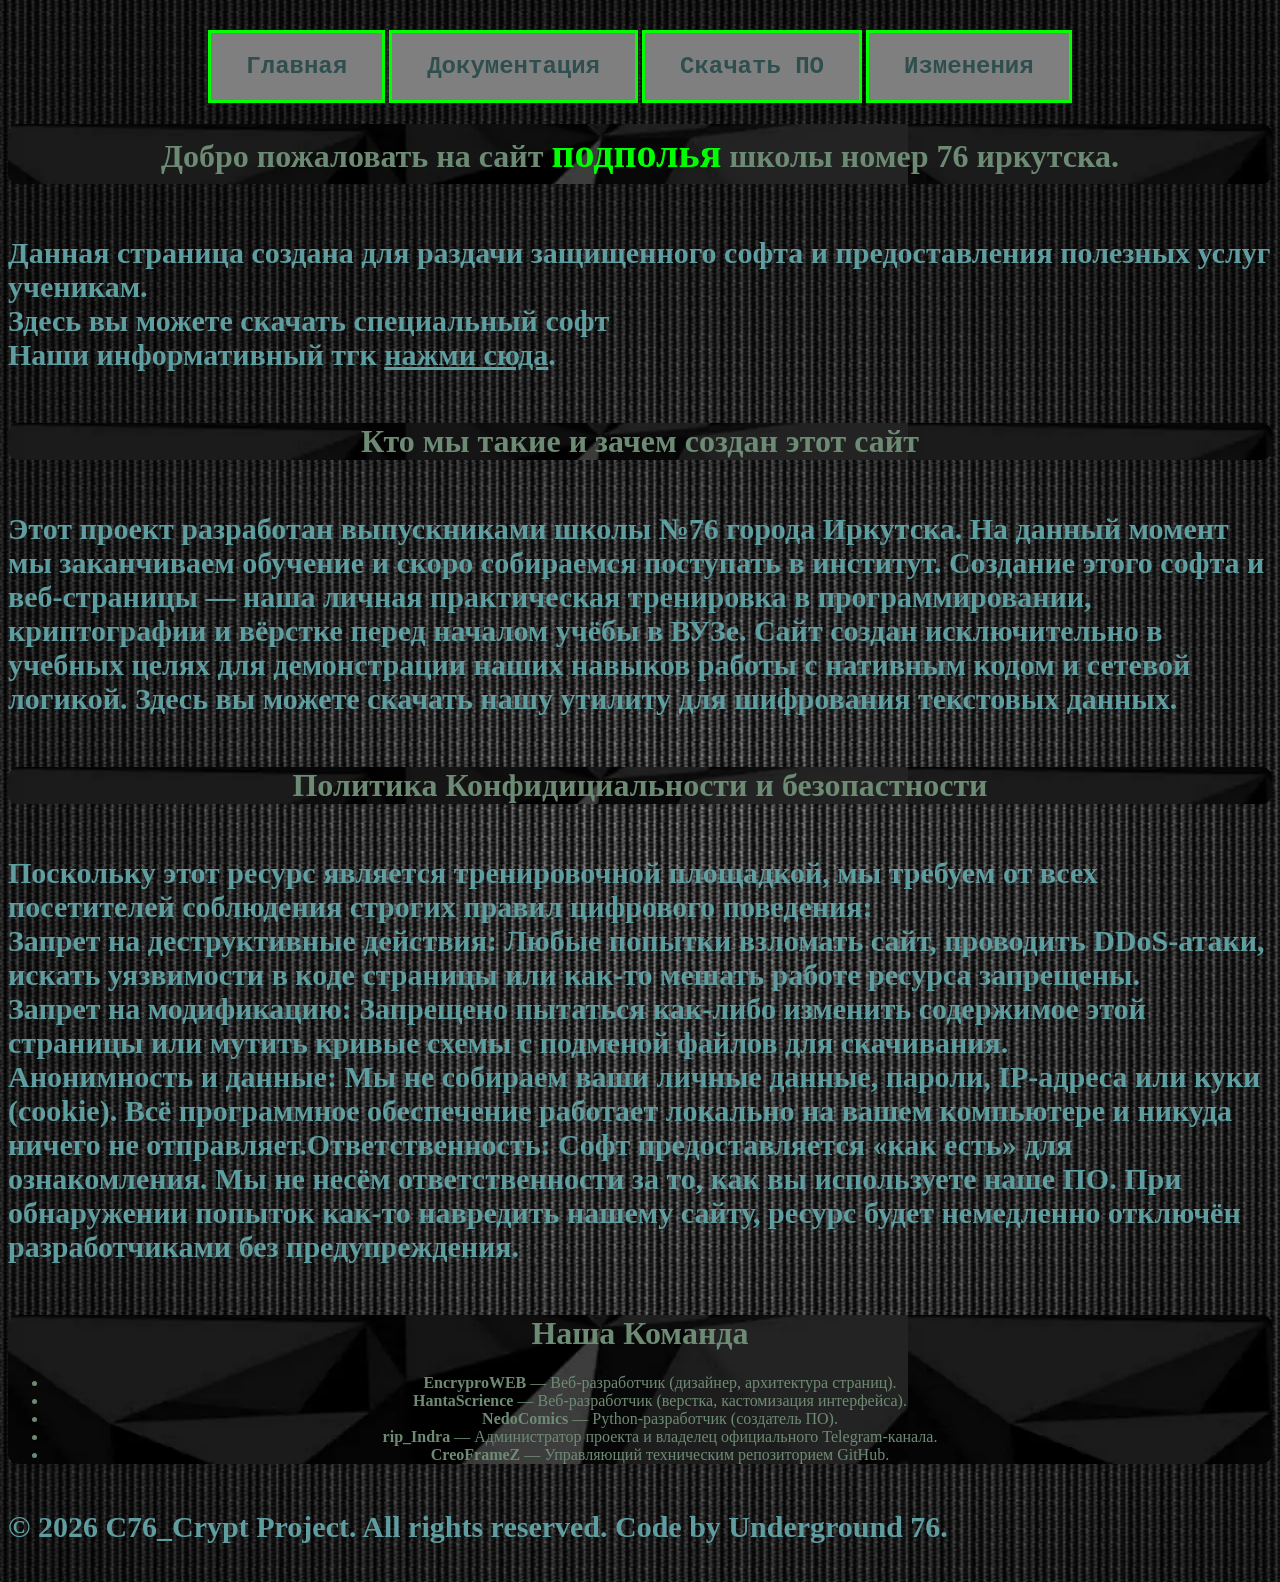
==== index.html @ c44fe072 "Update index.html" ====
<!DOCTYPE html>
<html lang="ru">
<head>
    <meta charset="utf-8">
    <link rel="stylesheet" href="style.css">
    <title>Welcome to Underground 76</title>
</head>
<body>
    <header>
        <nav class="cent">
            <a href="index.html"><h1>Главная</h1></a>
            <a href="DOCS.html"><h1>Документация</h1></a>
            <a href="software.html"><h1>Скачать ПО</h1></a>
            <a href="changelog.html"><h1>Изменения</h1></a>
        </nav>
    </header>
    <main>
        <div class="div1">
            <h1 class="clsh1">Добро пожаловать на сайт <span class="text">подполья</span> школы номер 76 иркутска.</h1>
        </div>
        <div>
            <p class="text1">Данная страница создана для раздачи 
                защищенного софта и предоставления полезных услуг 
                ученикам.<br> Здесь вы можете скачать специальный софт <br>Наши информативный тгк <a href="https://t.me/+3pin_KTYKS03Yjg6" target="_blank", class="text1">нажми сюда</a>.</p>
        </div>
        <div class="div1">
            <h1 class="clsh1">Кто мы такие и зачем создан этот сайт</h1>
        </div>
        <div>
            <p class="text1">Этот проект разработан выпускниками школы №76 города Иркутска. 
                На данный момент мы заканчиваем обучение и скоро собираемся поступать в институт.
                Создание этого софта и веб-страницы — наша личная практическая тренировка в программировании, 
                криптографии и вёрстке перед началом учёбы в ВУЗе. Сайт создан исключительно в учебных целях для 
                демонстрации наших навыков работы с нативным кодом и сетевой логикой. Здесь вы можете скачать нашу 
                утилиту для шифрования текстовых данных.</p>
        </div>
        <div class="div1">
            <h1 class="clsh1">Политика Конфидициальности и безопастности</h1>
        </div>
        <div>
            <p class="text1">Поскольку этот ресурс является тренировочной площадкой, 
                мы требуем от всех посетителей соблюдения строгих правил цифрового поведения:
                <br>Запрет на деструктивные действия: Любые попытки взломать сайт, проводить DDoS-атаки,
                 искать уязвимости в коде страницы или как-то мешать работе ресурса запрещены.<br>Запрет на 
                 модификацию: Запрещено пытаться как-либо изменить содержимое этой страницы или мутить кривые 
                 схемы с подменой файлов для скачивания.<br>Анонимность и данные: Мы не собираем ваши личные данные,
                  пароли, IP-адреса или куки (cookie). Всё программное обеспечение работает локально 
                  на вашем компьютере и никуда ничего не отправляет.Ответственность: Софт предоставляется 
                  «как есть» для ознакомления. Мы не несём ответственности за то, как вы используете 
                  наше ПО. При обнаружении попыток как-то навредить нашему сайту, 
                  ресурс будет немедленно отключён разработчиками без предупреждения.</p>
        </div>
        <div class="div1">
            <div class="clsh1">
                <h1>Наша Команда</h1>
                <ul>
                    <Li><strong>EncryproWEB</strong> — Веб-разработчик (дизайнер, архитектура страниц).</Li>
                    <li><strong>HantaScrience</strong> — Веб-разработчик (верстка, кастомизация интерфейса).</li>
                    <li><strong>NedoComics</strong> — Python-разработчик (создатель ПО).</li>
                    <li><strong>rip_Indra</strong> — Администратор проекта и владелец официального Telegram-канала.</li>
                    <li><strong>CreoFrameZ</strong> — Управляющий техническим репозиторием GitHub.</li>
                </ul>
            </div>
        </div>
    </main>
    <footer>
        <p class="text1">© 2026 C76_Crypt Project. All rights reserved. Code by Underground 76.</p>
    </footer>
</body>
</html>
---- style.css ----
.cent {
    text-align: center;      
    margin-top: 30px;        
}

.cent h1 {
    display: inline-block;   
    margin: 10px 15px;       
}

.cent a {
    display: inline-block;   
    text-decoration: none;   
    background-color: #7f7f7f; 
    color: #2F4F4F;          
    
    padding: 10px 20px;      
    border: 3px solid #00ff00; 
    
    font-family: 'Courier New', monospace; 
}

.cent a:hover {
    background-color: #00ff00; 
    color: #000000;            
}

body {
    background-color: #2F4F4F;
    background-image: url("images/bg.png");
}

.cntr {
    width: 50%;
    margin: 0 auto;
}

.text {
    font-size: 40px;
    font-weight: bold; 
    color: #00ff00;    
    line-height: 1.5;
    margin-bottom: 12px;
}

.clsh1 {
    color: #6d8b74;
}

.div1 {
    background-color: #2F4F4F;
    margin: 0 auto;
    text-align: center;
    border-radius: 10px;
    background-image: url("images/bg1.png");
}


.text1 {
    color: cadetblue;
    font-size: 30px;
    font-weight: bold;       
    text-align: left;        
    display: inline-block;   
    list-style-type: none;  
    padding: 0;              
}


.text1 li {
    list-style-type: none;
    margin-bottom: 8px;      
}
.text-left {
    color: cadetblue;
    font-size: 30px;
    font-weight: bold;
    text-align: left;
    margin-bottom: 15px;
}
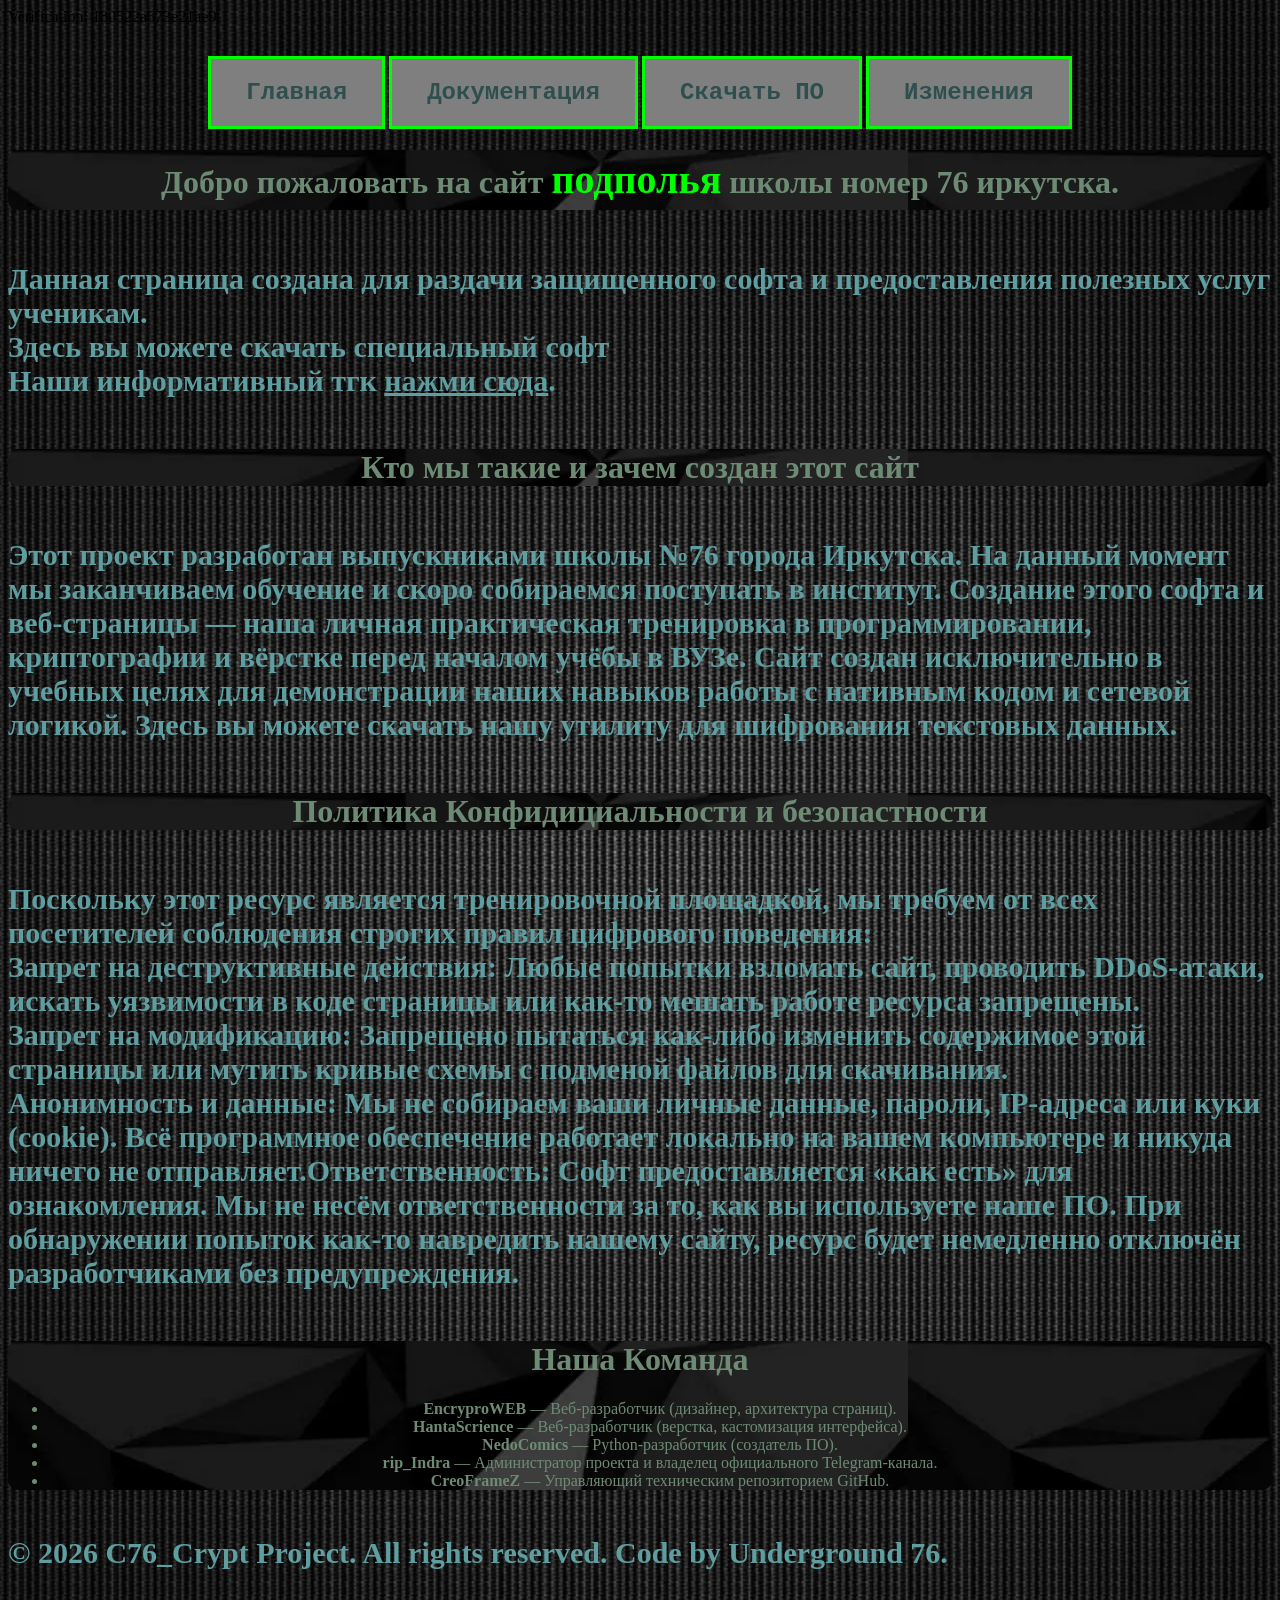
==== commit d26caaf6: "Update index.html" ====
--- a/index.html
+++ b/index.html
@@ -1,11 +1,20 @@
 <!DOCTYPE html>
 <html lang="ru">
 <head>
+    <meta charset="UTF-8">
+    <meta http-equiv="Content-Type" content="text/html; charset=UTF-8">
+    <meta name="viewport" content="width=device-width, initial-scale=1.0">
+    <title>C76 Underground — Как законно отказаться от китайского в школе №76 Иркутска</title>
+    <meta name="description" content="Официальный сайт Иркутского цифрового подполья C76. Скачать готовые Word-шаблоны заявлений для отмены упрощенного китайского языка в школе 76. Услуги программирования, утилиты Nuitka и консольный фреймворк SynthShell.">
+    <meta name="keywords" content="школа 76 иркутск, мбоу сош 76 иркутск, китайский язык школа 76, отказаться от китайского в школе, c76 crypt, скачать шаблоны ворд школа 76, сергей сергеевич доржеев, иркутское цифровое подполье, фреймворк synthshell, скачать по, услуги программирования">
+    <meta name="robots" content="index, follow">
+    <link rel="canonical" href="https://github.io">
     <meta charset="utf-8">
     <link rel="stylesheet" href="style.css">
     <title>Welcome to Underground 76</title>
 </head>
 <body>
+    Verification: 180522a673e21ae9
     <header>
         <nav class="cent">
             <a href="index.html"><h1>Главная</h1></a>
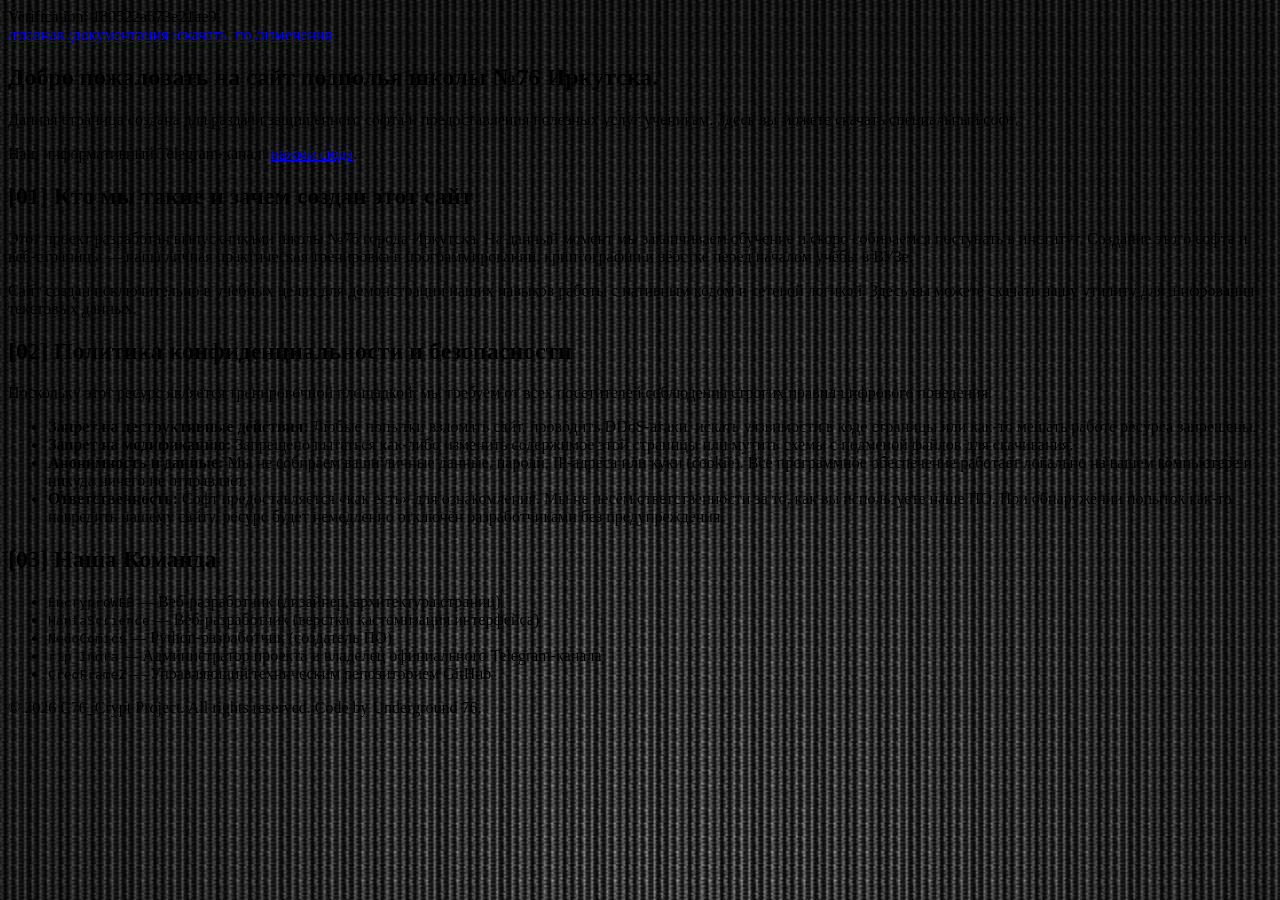
==== commit d97c2dc3: "Update index.html" ====
--- a/index.html
+++ b/index.html
@@ -2,79 +2,67 @@
 <html lang="ru">
 <head>
     <meta charset="UTF-8">
-    <meta http-equiv="Content-Type" content="text/html; charset=UTF-8">
     <meta name="viewport" content="width=device-width, initial-scale=1.0">
     <title>C76 Underground — Как законно отказаться от китайского в школе №76 Иркутска</title>
-    <meta name="description" content="Официальный сайт Иркутского цифрового подполья C76. Скачать готовые Word-шаблоны заявлений для отмены упрощенного китайского языка в школе 76. Услуги программирования, утилиты Nuitka и консольный фреймворк SynthShell.">
-    <meta name="keywords" content="школа 76 иркутск, мбоу сош 76 иркутск, китайский язык школа 76, отказаться от китайского в школе, c76 crypt, скачать шаблоны ворд школа 76, сергей сергеевич доржеев, иркутское цифровое подполье, фреймворк synthshell, скачать по, услуги программирования">
+    <meta name="description" content="Официальный сайт Иркутского цифрового подполья C76. Скачать готовые Word-шаблоны заявлений для отмены упрощенного китайского языка в школе 76.">
+    <meta name="keywords" content="школа 76 иркутск, мбоу сош 76 иркутск, китайский язык школа 76, отказаться от китайского в школе, c76 crypt">
     <meta name="robots" content="index, follow">
-    <link rel="canonical" href="https://github.io">
-    <meta charset="utf-8">
+    <meta name="yandex-verification" content="180522a673e21ae9" />
     <link rel="stylesheet" href="style.css">
-    <title>Welcome to Underground 76</title>
 </head>
 <body>
-    Verification: 180522a673e21ae9
-    <header>
-        <nav class="cent">
-            <a href="index.html"><h1>Главная</h1></a>
-            <a href="DOCS.html"><h1>Документация</h1></a>
-            <a href="software.html"><h1>Скачать ПО</h1></a>
-            <a href="changelog.html"><h1>Изменения</h1></a>
-        </nav>
-    </header>
-    <main>
-        <div class="div1">
-            <h1 class="clsh1">Добро пожаловать на сайт <span class="text">подполья</span> школы номер 76 иркутска.</h1>
-        </div>
-        <div>
-            <p class="text1">Данная страница создана для раздачи 
-                защищенного софта и предоставления полезных услуг 
-                ученикам.<br> Здесь вы можете скачать специальный софт <br>Наши информативный тгк <a href="https://t.me/+3pin_KTYKS03Yjg6" target="_blank", class="text1">нажми сюда</a>.</p>
-        </div>
-        <div class="div1">
-            <h1 class="clsh1">Кто мы такие и зачем создан этот сайт</h1>
-        </div>
-        <div>
-            <p class="text1">Этот проект разработан выпускниками школы №76 города Иркутска. 
-                На данный момент мы заканчиваем обучение и скоро собираемся поступать в институт.
-                Создание этого софта и веб-страницы — наша личная практическая тренировка в программировании, 
-                криптографии и вёрстке перед началом учёбы в ВУЗе. Сайт создан исключительно в учебных целях для 
-                демонстрации наших навыков работы с нативным кодом и сетевой логикой. Здесь вы можете скачать нашу 
-                утилиту для шифрования текстовых данных.</p>
-        </div>
-        <div class="div1">
-            <h1 class="clsh1">Политика Конфидициальности и безопастности</h1>
-        </div>
-        <div>
-            <p class="text1">Поскольку этот ресурс является тренировочной площадкой, 
-                мы требуем от всех посетителей соблюдения строгих правил цифрового поведения:
-                <br>Запрет на деструктивные действия: Любые попытки взломать сайт, проводить DDoS-атаки,
-                 искать уязвимости в коде страницы или как-то мешать работе ресурса запрещены.<br>Запрет на 
-                 модификацию: Запрещено пытаться как-либо изменить содержимое этой страницы или мутить кривые 
-                 схемы с подменой файлов для скачивания.<br>Анонимность и данные: Мы не собираем ваши личные данные,
-                  пароли, IP-адреса или куки (cookie). Всё программное обеспечение работает локально 
-                  на вашем компьютере и никуда ничего не отправляет.Ответственность: Софт предоставляется 
-                  «как есть» для ознакомления. Мы не несём ответственности за то, как вы используете 
-                  наше ПО. При обнаружении попыток как-то навредить нашему сайту, 
-                  ресурс будет немедленно отключён разработчиками без предупреждения.</p>
-        </div>
-        <div class="div1">
-            <div class="clsh1">
-                <h1>Наша Команда</h1>
-                <ul>
-                    <Li><strong>EncryproWEB</strong> — Веб-разработчик (дизайнер, архитектура страниц).</Li>
-                    <li><strong>HantaScrience</strong> — Веб-разработчик (верстка, кастомизация интерфейса).</li>
-                    <li><strong>NedoComics</strong> — Python-разработчик (создатель ПО).</li>
-                    <li><strong>rip_Indra</strong> — Администратор проекта и владелец официального Telegram-канала.</li>
-                    <li><strong>CreoFrameZ</strong> — Управляющий техническим репозиторием GitHub.</li>
-                </ul>
-            </div>
-        </div>
-    </main>
-    <footer>
-        <p class="text1">© 2026 C76_Crypt Project. All rights reserved. Code by Underground 76.</p>
-    </footer>
+
+<div class="verification-tag">Verification: 180522a673e21ae9</div>
+
+<header class="site-header">
+    <nav class="nav-links">
+        <a href="index.html" class="active">/главная</a>
+        <a href="DOCS.html">/документация</a>
+        <a href="software.html">/скачать_по</a>
+        <a href="changelog.html">/изменения</a>
+    </nav>
+</header>
+
+<main class="main-container">
+    <section class="content-section">
+        <h1>Добро пожаловать на сайт подполья школы №76 Иркутска.</h1>
+        <p>Данная страница создана для раздачи защищенного софта и предоставления полезных услуг ученикам. Здесь вы можете скачать специальный софт.</p>
+        <p>Наш информативный Telegram-канал: <a href="https://t.me" target="_blank">нажми сюда</a>.</p>
+    </section>
+
+    <section class="content-section">
+        <h2>[01] Кто мы такие и зачем создан этот сайт</h2>
+        <p>Этот проект разработан выпускниками школы №76 города Иркутска. На данный момент мы заканчиваем обучение и скоро собираемся поступать в институт. Создание этого софта и веб-страницы — наша личная практическая тренировка в программировании, криптографии и вёрстке перед началом учёбы в ВУЗе.</p>
+        <p>Сайт создан исключительно в учебных целях для демонстрации наших навыков работы с нативным кодом и сетевой логикой. Здесь вы можете скачать нашу утилиту для шифрования текстовых данных.</p>
+    </section>
+
+    <section class="content-section">
+        <h2>[02] Политика конфиденциальности и безопасности</h2>
+        <p>Поскольку этот ресурс является тренировочной площадкой, мы требуем от всех посетителей соблюдения строгих правил цифрового поведения:</p>
+        
+        <ul>
+            <li><strong>Запрет на деструктивные действия:</strong> Любые попытки взломать сайт, проводить DDoS-атаки, искать уязвимости в коде страницы или как-то мешать работе ресурса запрещены.</li>
+            <li><strong>Запрет на модификацию:</strong> Запрещено пытаться как-либо изменить содержимое этой страницы или мутить схемы с подменой файлов для скачивания.</li>
+            <li><strong>Анонимность и данные:</strong> Мы не собираем ваши личные данные, пароли, IP-адреса или куки (cookie). Всё программное обеспечение работает локально на вашем компьютере и никуда ничего не отправляет.</li>
+            <li><strong>Ответственность:</strong> Софт предоставляется «как есть» для ознакомления. Мы не несём ответственности за то, как вы используете наше ПО. При обнаружении попыток как-то навредить нашему сайту, ресурс будет немедленно отключён разработчиками без предупреждения.</li>
+        </ul>
+    </section>
+
+    <section class="content-section">
+        <h2>[03] Наша Команда</h2>
+        <ul class="team-list">
+            <li><code>EncryproWEB</code> — Веб-разработчик (дизайнер, архитектура страниц)</li>
+            <li><code>HantaScrience</code> — Веб-разработчик (верстка, кастомизация интерфейса)</li>
+            <li><code>NedoComics</code> — Python-разработчик (создатель ПО)</li>
+            <li><code>rip_Indra</code> — Администратор проекта и владелец официального Telegram-канала</li>
+            <li><code>CreoFrameZ</code> — Управляющий техническим репозиторием GitHub</li>
+        </ul>
+    </section>
+</main>
+
+<footer class="site-footer">
+    <p>© 2026 C76_Crypt Project. All rights reserved. Code by Underground 76.</p>
+</footer>
+
 </body>
 </html>
-
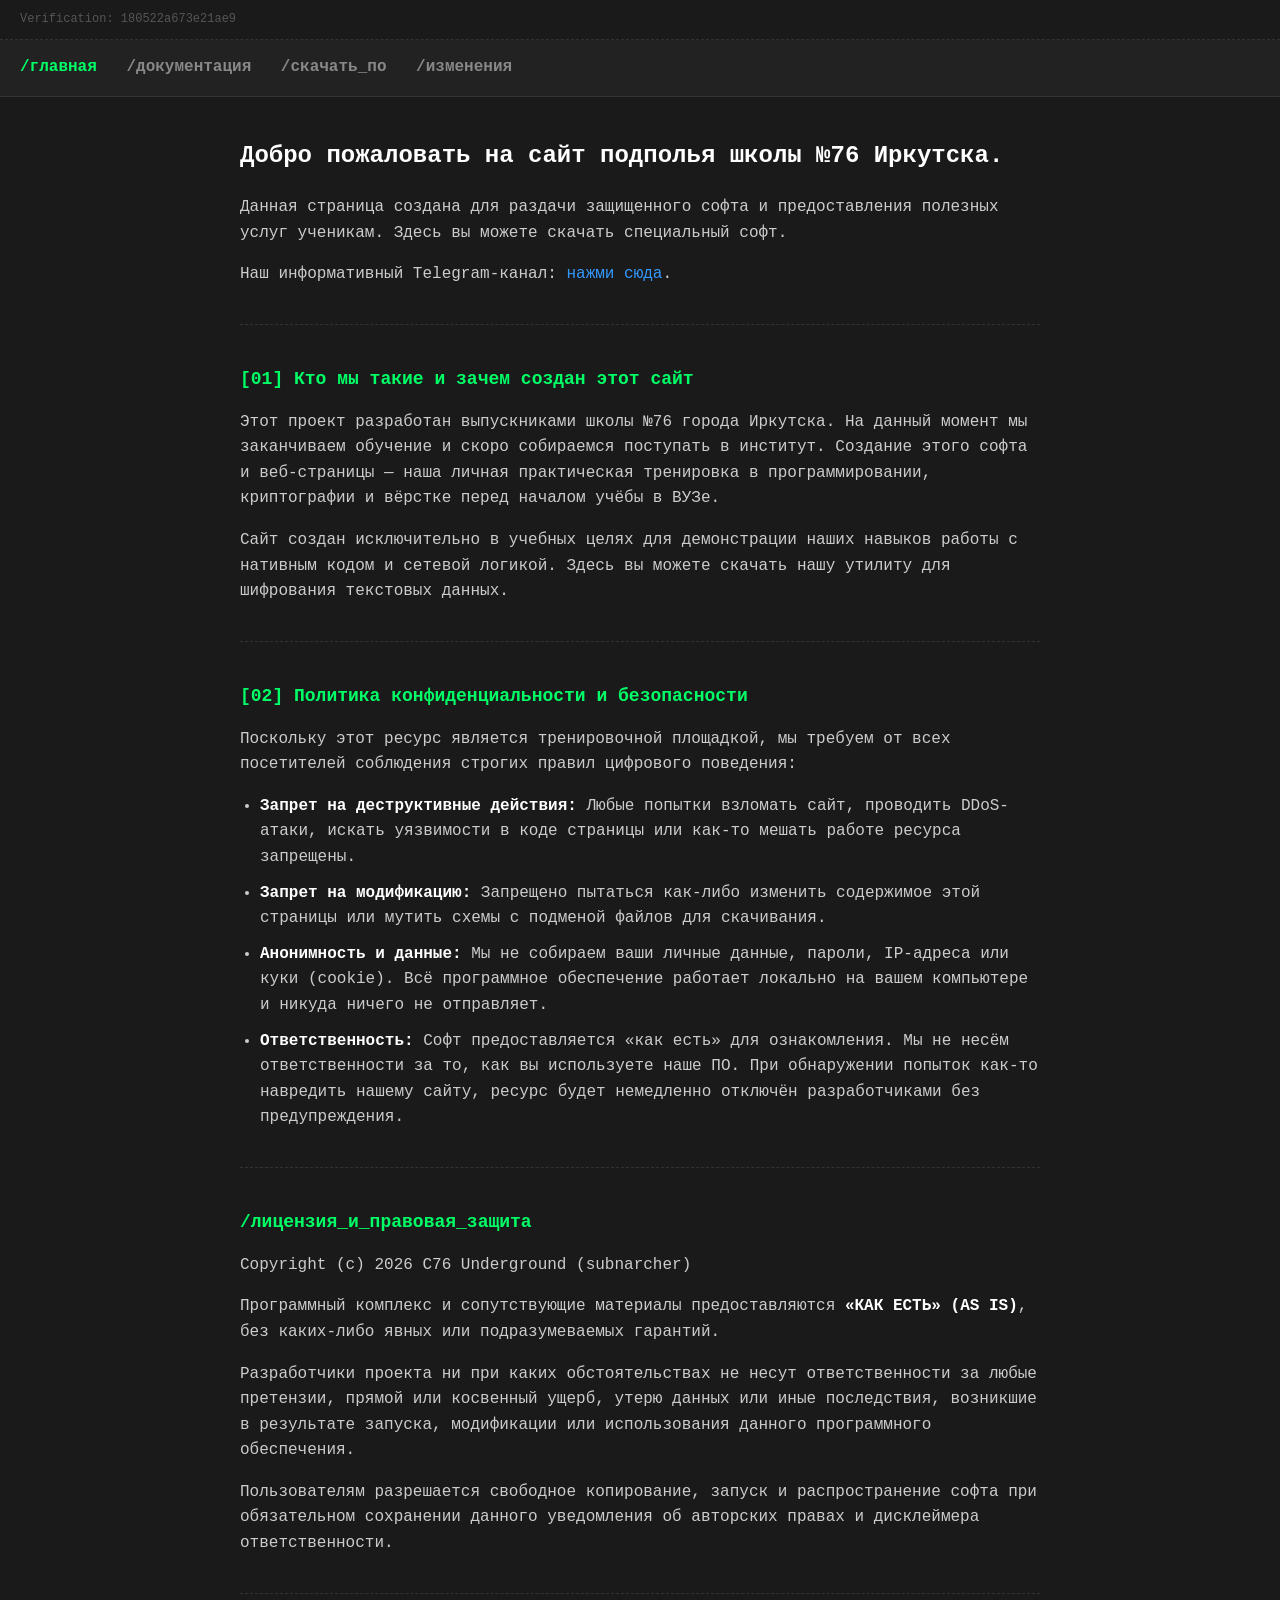
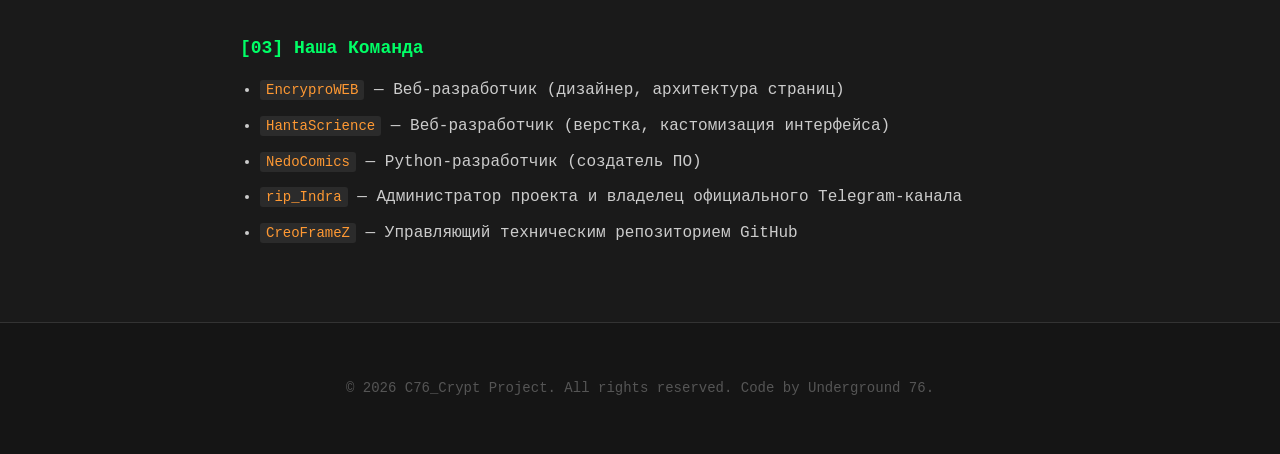
==== commit d4fcf1c5: "Update index.html" ====
--- a/index.html
+++ b/index.html
@@ -47,6 +47,27 @@
             <li><strong>Ответственность:</strong> Софт предоставляется «как есть» для ознакомления. Мы не несём ответственности за то, как вы используете наше ПО. При обнаружении попыток как-то навредить нашему сайту, ресурс будет немедленно отключён разработчиками без предупреждения.</li>
         </ul>
     </section>
+    
+    <section class="content-section">
+    <h2>/лицензия_и_правовая_защита</h2>
+    <p>Copyright (c) 2026 C76 Underground (subnarcher)</p>
+    <p>
+        Программный комплекс и сопутствующие материалы предоставляются 
+        <strong>«КАК ЕСТЬ» (AS IS)</strong>, без каких-либо явных или 
+        подразумеваемых гарантий. 
+    </p>
+    <p>
+        Разработчики проекта ни при каких обстоятельствах не несут 
+        ответственности за любые претензии, прямой или косвенный ущерб, 
+        утерю данных или иные последствия, возникшие в результате запуска, 
+        модификации или использования данного программного обеспечения.
+    </p>
+    <p>
+        Пользователям разрешается свободное копирование, запуск и 
+        распространение софта при обязательном сохранении данного 
+        уведомления об авторских правах и дисклеймера ответственности.
+    </p>
+    </section>
 
     <section class="content-section">
         <h2>[03] Наша Команда</h2>
--- a/style.css
+++ b/style.css
@@ -1,81 +1,119 @@
-.cent {
-    text-align: center;      
-    margin-top: 30px;        
+/* Простой, строгий Y2K / Python-doc стиль */
+body {
+    background-color: #1a1a1a;
+    color: #cccccc;
+    font-family: 'Courier New', Courier, monospace;
+    font-size: 16px;
+    line-height: 1.6;
+    margin: 0;
+    padding: 0;
 }
 
-.cent h1 {
-    display: inline-block;   
-    margin: 10px 15px;       
+/* Мелкая техническая строка сверху */
+.verification-tag {
+    color: #555555;
+    font-size: 12px;
+    padding: 10px 20px;
+    border-bottom: 1px dashed #333333;
 }
 
-.cent a {
-    display: inline-block;   
-    text-decoration: none;   
-    background-color: #7f7f7f; 
-    color: #2F4F4F;          
-    
-    padding: 10px 20px;      
-    border: 3px solid #00ff00; 
-    
-    font-family: 'Courier New', monospace; 
+/* Шапка а-ля старый гитхаб / текстовый интерфейс */
+.site-header {
+    background-color: #222222;
+    border-bottom: 1px solid #333333;
+    padding: 15px 20px;
 }
 
-.cent a:hover {
-    background-color: #00ff00; 
-    color: #000000;            
+.nav-links a {
+    color: #888888;
+    text-decoration: none;
+    margin-right: 20px;
+    font-weight: bold;
 }
 
-body {
-    background-color: #2F4F4F;
-    background-image: url("images/bg.png");
+.nav-links a:hover {
+    color: #ffffff;
 }
 
-.cntr {
-    width: 50%;
-    margin: 0 auto;
+.nav-links a.active {
+    color: #00ff66; /* Зеленоватый акцент на активной странице */
 }
 
-.text {
-    font-size: 40px;
-    font-weight: bold; 
-    color: #00ff00;    
-    line-height: 1.5;
-    margin-bottom: 12px;
+/* Главный контейнер (строго по центру, не растягивается в кашу) */
+.main-container {
+    max-width: 800px;
+    margin: 40px auto;
+    padding: 0 20px;
 }
 
-.clsh1 {
-    color: #6d8b74;
+/* Оформление секций */
+.content-section {
+    margin-bottom: 40px;
+    border-bottom: 1px dashed #333333;
+    padding-bottom: 20px;
 }
 
-.div1 {
-    background-color: #2F4F4F;
-    margin: 0 auto;
-    text-align: center;
-    border-radius: 10px;
-    background-image: url("images/bg1.png");
+.content-section:last-child {
+    border-bottom: none;
 }
 
-
-.text1 {
-    color: cadetblue;
-    font-size: 30px;
-    font-weight: bold;       
-    text-align: left;        
-    display: inline-block;   
-    list-style-type: none;  
-    padding: 0;              
+/* Заголовки */
+h1 {
+    color: #ffffff;
+    font-size: 24px;
+    margin-top: 0;
 }
 
-
-.text1 li {
-    list-style-type: none;
-    margin-bottom: 8px;      
-}
-.text-left {
-    color: cadetblue;
-    font-size: 30px;
-    font-weight: bold;
-    text-align: left;
-    margin-bottom: 15px;
+h2 {
+    color: #00ff66;
+    font-size: 18px;
+    margin-top: 0;
 }
 
+/* Ссылки */
+a {
+    color: #3399ff;
+    text-decoration: none;
+}
+
+a:hover {
+    text-decoration: underline;
+}
+
+/* Списки */
+ul {
+    padding-left: 20px;
+}
+
+li {
+    margin-bottom: 10px;
+}
+
+/* Оформление ников команды под теги (бэкенд вайб) */
+code {
+    background-color: #2b2b2b;
+    color: #ff9933;
+    padding: 2px 6px;
+    border-radius: 3px;
+    font-size: 14px;
+}
+
+strong {
+    color: #ffffff;
+}
+
+/* Подвал сайта */
+.site-footer {
+    text-align: center;
+    padding: 40px 20px;
+    color: #555555;
+    font-size: 14px;
+    border-top: 1px solid #333333;
+    background-color: #151515;
+}
+
+/* Адаптивность для мобилок */
+@media (max-width: 600px) {
+    .main-container { margin: 20px auto; }
+    .nav-links a { display: block; margin-bottom: 10px; }
+}
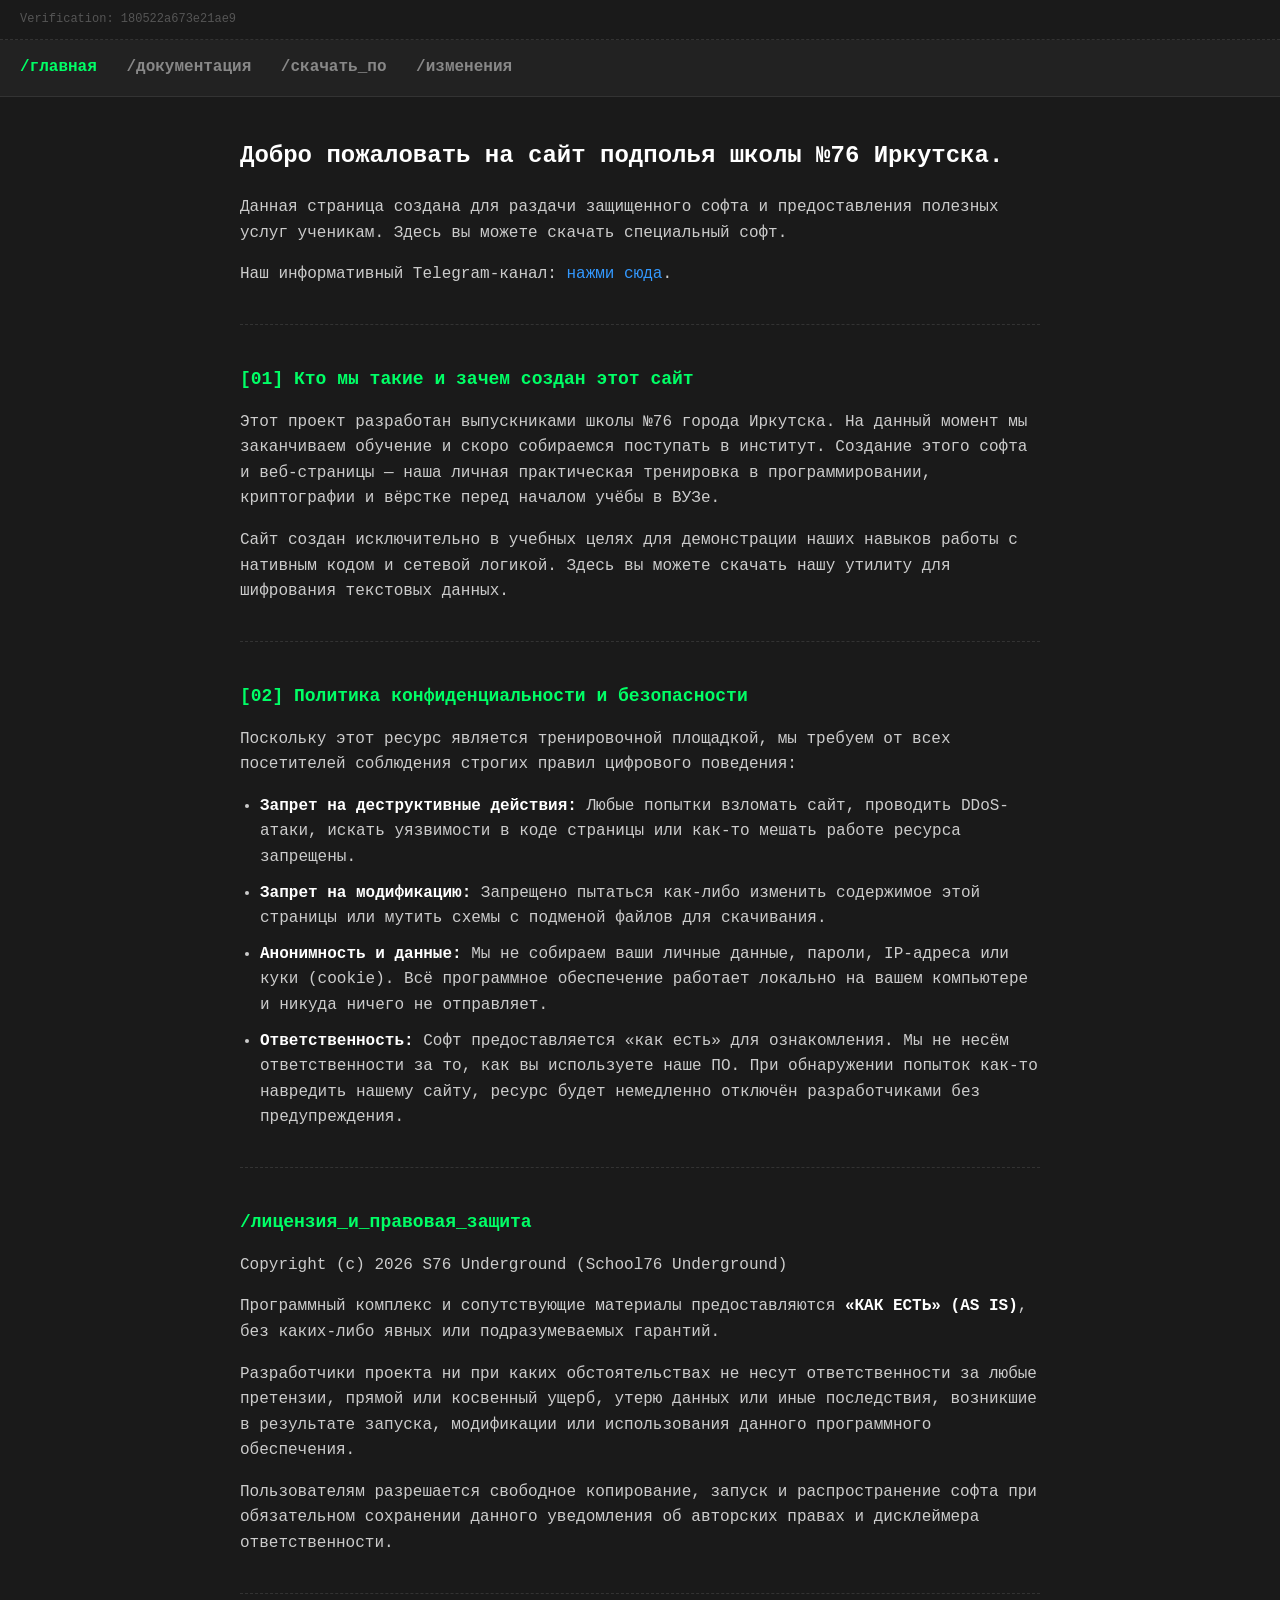
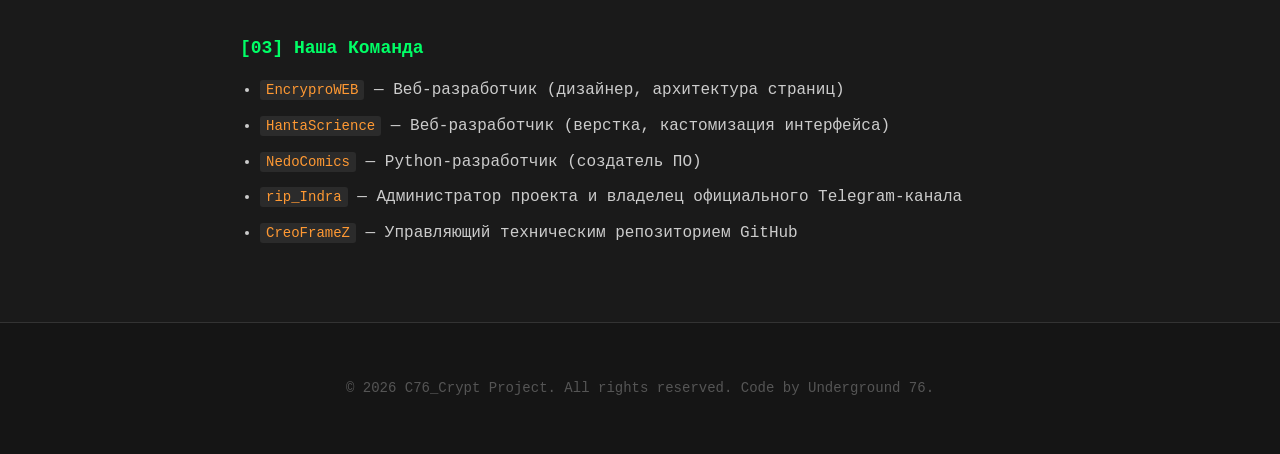
==== commit 22b3e6d0: "Update index.html" ====
--- a/index.html
+++ b/index.html
@@ -50,7 +50,7 @@
     
     <section class="content-section">
     <h2>/лицензия_и_правовая_защита</h2>
-    <p>Copyright (c) 2026 C76 Underground (subnarcher)</p>
+    <p>Copyright (c) 2026 S76 Underground (School76 Underground)</p>
     <p>
         Программный комплекс и сопутствующие материалы предоставляются 
         <strong>«КАК ЕСТЬ» (AS IS)</strong>, без каких-либо явных или 
